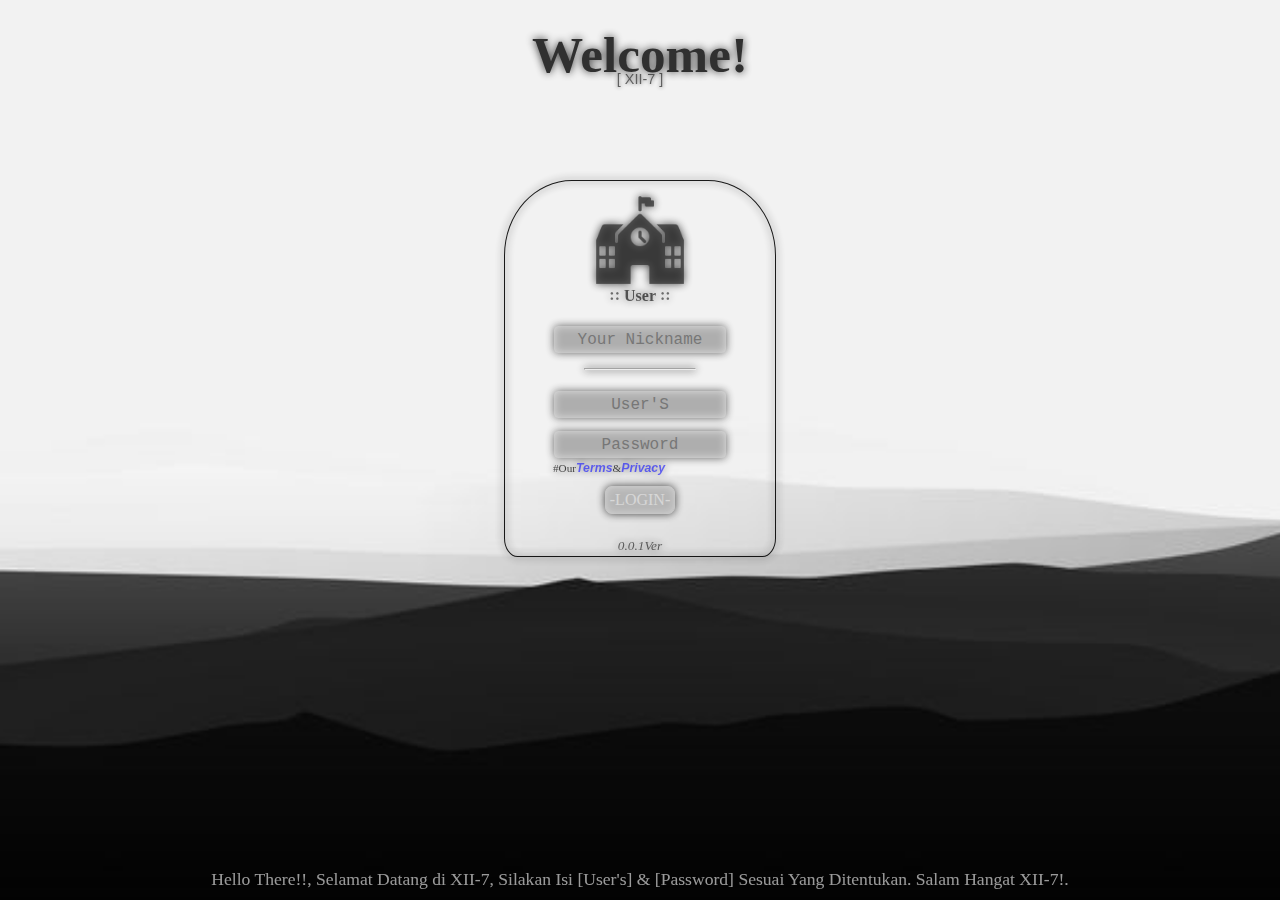
==== index.html @ 5abade15 "CXP 0.0.0" ====
<!DOCTYPE html>
<html lang="en">
    <head>
        <meta charset="UTF-8">
        <meta name="viewport" content="width=device-width, initial-scale=1.0">
        <title>XII-7 Login</title>
        <link rel="stylesheet" href="styles/styleLogin.css">
    </head>
    <body>
        <!-- HEADER -->
        <header id="header0">
            <h1 id="headerTitle">Welcome!</h1>
            <p id="headerP">[ XII-7 ]</p>
        </header>
        <!-- HEADER END -->

        <!-- CONTENTS -->
        <main>
            <form id="form0">
                <img src="assets/ClassXII-7.png" alt="class_Building"
                    id="imgClass0">
                <p id="pUsers">User</p>
                <input type="text" placeholder="Your Nickname" minlength="5" maxlength="8" id="tagNameData"
                    required>
                <hr style="width: 110px;" />
                <input type="text" placeholder="User'S" id="loginData" required>
                <input type="password" placeholder="Password" id="passData"
                    required>
                <p id="pDefensive">#Our<a href="#" id="aDefends">Terms</a>&<a
                        href="#" id="aDefends">Privacy</a></p>
                <button type="button" onclick="submitData0()" id="submitData">
                    <span id="spanSubmit0">-LOGIN-</span>
                    <span id="spanSubmit1">Wait..</span>
                </button>
                <p id="pVer">0.0.1Ver</p>
            </form>
            
            <div id="alertForm0">

            </div>

            <div id="loadingForm0">

            </div>
        </main>
        <!-- CONTENTS END -->

        <!-- FOOTER -->
        <footer id="footer0">
            <p id="pFooter">Hello There!!, Selamat Datang di XII-7, Silakan Isi
                [User's] & [Password] Sesuai Yang Ditentukan. Salam Hangat
                XII-7!.</p>
        </footer>
        <!-- FOOTER END -->

        <script src="scripts/dataLogin.js"></script>
    </body>
</html>
---- styles/styleLogin.css ----
*,
html {
    padding: 0;
    margin: 0;
}

body {
    width: 100%;
    height: 100vh;
    background: url(https://putra-00-a11y.github.io/CXProjects.github.io/assets/horizontalBGLogin.png);
    background-repeat: no-repeat;
    image-rendering: optimizeQuality;
    background-size: cover;
    background-position: left;
    animation-name: imgAnimate;
    animation-duration: 40s;
    animation-delay: .5s;
    animation-timing-function: linear;
    animation-iteration-count: infinite;
}

@keyframes imgAnimate {
    0% {
        background-position: left;
    }

    50% {
        background-position: right;
    }

    100% {
        background-position: left;
    }
}

header {
    display: flex;
    justify-content: center;
    align-items: center;
    background: none;
    color: black;
}

main {
    display: flex;
    justify-content: center;
    align-items: center;
    background: none;
    color: black;
}

footer {
    display: flex;
    justify-content: center;
    align-items: center;
    background: none;
    color: black;
}

#headerTitle {
    position: absolute;
    top: 25px;
    background: none;
    color: black;
    font-size: 3.2em;
    font-family: 'Gill Sans';
    font-weight: 600;
    font-style: normal;
    font-variant: normal;
    cursor: default;
    opacity: 80%;
    filter: drop-shadow(0 0 4px
    black);
    animation-name: text0HeadAnimate;
    animation-duration: .8s;
    animation-delay: 200ms;
    animation-timing-function: linear;
    animation-direction: normal;
    transform: translateY(0px);
}   

@keyframes text0HeadAnimate {
    from {
        transform: translateY(-11px);
        opacity: 0%;
    }

    to {
        transform: translateY(0px);
        opacity: 85%;
    }
}

#headerP {
    position: absolute;
    top: 71px;
    background: none;
    color: black;
    font-size: .9em;
    font-family: Arial;
    font-weight: 400;
    font-style: normal;
    font-variant: normal;
    cursor: default;
    opacity: 60%;
    filter: drop-shadow(0 0 2px
    black);
    animation-name: text00HeadAnimate;
    animation-duration: 6s;
    animation-delay: 200ms;
    animation-timing-function: linear;
    animation-direction: normal;
}
@keyframes text00HeadAnimate {
    from {
        opacity: 0%;
        transform: scale(.5);
    }

    to {
        opacity: 60%;
        transform: scale(1);
    }
}

form {
    position: absolute;
    top: 180px;
    width: 270px;
    height: 375px;
    background-color: transparent;
    color: black;
    border: 1px solid black;
    border-top-left-radius: 25% 20%;
    border-top-right-radius: 25% 20%;
    border-bottom-left-radius: 5% 5%;
    border-bottom-right-radius: 5% 5%;
    opacity: 90%;
    cursor: default;
    filter: drop-shadow(0 0 4px
    black);
    display: flex;
    justify-content: center;
    align-items: center;
}

#imgClass0 {
    position: absolute;
    top: 9px;
    width: 100px;
    height: 100px;
    background: none;
    opacity: 80%;
    cursor: default;
}

#pUsers {
    position: absolute;
    top: 106px;
    background: none;
    color: black;
    font-size: 1em;
    font-family: 'Lucida Sans';
    font-weight: 600;
    font-style: normal;
    font-variant: normal;
    opacity: 70%;
    cursor: default;
}

#pUsers::before,
#pUsers::after {
    content: " :: ";
    position: relative;
    top: -1px;
    font-weight: bold;
    opacity: 85%;
}

#tagNameData {
    position: absolute;
    top: 145px;
    background-color: lightgrey;
    color: black;
    width: 170px;
    height: 25px;
    font-size: 1em;
    font-family: 'Courier New';
    font-weight: 500;
    font-style: normal;
    font-variant: normal;
    border: 1px solid lightgrey;
    border-radius: 4px;
    opacity: 65%;
    text-align: center;
}

#tagNameData:hover {
    transition: 200ms ease-in-out;
    transition-delay: 0s;
    transition-timing-function: linear;
    background-color: lightblue;
    color: blue;
    opacity: 70%;
    border: 1px solid transparent;
    width: 160px;
}

#loginData {
    position: absolute;
    top: 210px;
    background-color: lightgrey;
    color: black;
    width: 170px;
    height: 25px;
    font-size: 1em;
    font-family: 'Courier New';
    font-weight: 500;
    font-style: normal;
    font-variant: normal;
    border: 1px solid lightgrey;
    border-radius: 4px;
    opacity: 65%;
    text-align: center;
}

#loginData:hover {
    transition: 200ms ease-in-out;
    transition-delay: 0s;
    transition-timing-function: linear;
    background-color: lightblue;
    color: blue;
    opacity: 70%;
    border: 1px solid transparent;
    width: 160px;
}

#passData {
    position: absolute;
    top: 250px; 
    background-color: lightgrey;
    color: black;
    width: 170px;
    height: 25px;
    font-size: 1em;
    font-family: 'Courier New';
    font-weight: 500;
    font-style: normal;
    font-variant: normal;
    border: 1px solid lightgrey;
    border-radius: 4px;
    opacity: 65%;
    text-align: center;
}

#passData:hover {
    transition: 200ms ease-in-out;
    transition-delay: 0s;
    transition-timing-function: linear;
    background-color: lightblue;
    color: blue;
    opacity: 70%;
    border: 1px solid transparent;
    width: 160px;
}

#submitData {
    position: absolute;
    top: 305px;
    padding: 4px;
    border: 1px solid lightgrey;
    border-radius: 7px;
    background-color: lightgrey;
    font-size: 1em;
    font-family: Georgia;
    font-weight: 500;
    font-style: normal;
    font-variant: normal;
    opacity: 80%;
    cursor: pointer;
}

#submitData:hover {
    transition: 200ms ease-in-out;
    transition-delay: 0s;
    transition-timing-function: linear;
    background-color: black;
    color: white;
    padding: 3px;
    opacity: 70%;
}

#pDefensive {
    position: absolute;
    top: 280px;
    left: 48px;
    background: none;
    color: black;
    font-size: .7em;
    font-family: 'Segoe UI';
    font-weight: 500;
    font-style: normal;
    font-variant: normal;
    opacity: 80%;
    cursor: default;
}

#aDefends {
    background: none;
    color: blue;
    font-size: 1.1em;
    font-family: Arial;
    font-weight: 600;
    font-style: italic;
    font-variant: normal;
    text-decoration: none;
    opacity: 80%;
    cursor: pointer;
}

#aDefends:hover {
    transition: 200ms ease-in-out;
    transition-delay: 0s;
    transition-timing-function: linear;
    color: purple;
    text-decoration: underline;
}

#pVer {
    position: fixed;
    bottom: 2px;
    background: none;
    color: black;
    font-size: smaller;
    font-family: 'Lucida Sans';
    font-weight: 400;
    font-style: oblique;
    font-variant: normal;
    opacity: 65%;
    cursor: default;
}

#pFooter {
    position: fixed;
    bottom: 10px;
    background: none;
    color: white;
    font-size: 1.1em;
    font-family: Cambria;
    font-weight: 400;
    font-style: normal;
    font-variant: normal;
    opacity: 60%;
    cursor: default;
    animation-name: pAnimateFooter;
    animation-duration: 2s;
    animation-delay: 1s;
    animation-timing-function: linear;
    animation-iteration-count: infinite;
    animation-direction: alternate;
}

@keyframes pAnimateFooter {
    from {
        opacity: 60%;
    }

    to {
        opacity: 0%;
    }
}

#spanSubmit0 {
    display: block;
    color: white;
}

#spanSubmit0 {
    display: block;
    color: white;
}

#spanSubmit1 {
    display: none;
}
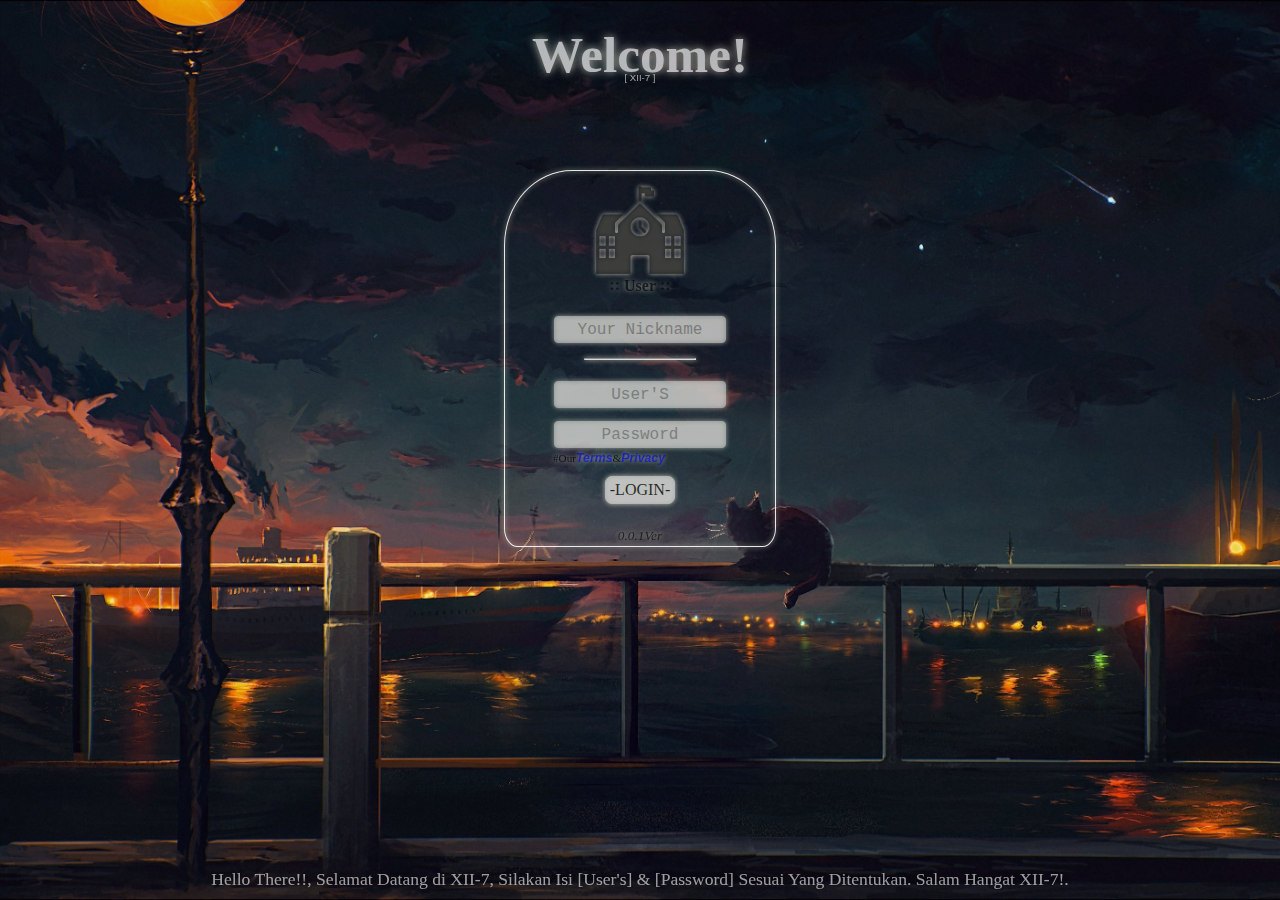
==== commit 16488cbf: "Updated CXP 0.0.1" ====
--- a/index.html
+++ b/index.html
@@ -17,8 +17,8 @@
         <!-- CONTENTS -->
         <main>
             <form id="form0">
-                <img src="assets/ClassXII-7.png" alt="class_Building"
-                    id="imgClass0">
+                <img src="assets/ClassXII-7.png" alt="class_building"
+                    id="imgClass0" loading="lazy">
                 <p id="pUsers">User</p>
                 <input type="text" placeholder="Your Nickname" minlength="5" maxlength="8" id="tagNameData"
                     required>
@@ -26,17 +26,21 @@
                 <input type="text" placeholder="User'S" id="loginData" required>
                 <input type="password" placeholder="Password" id="passData"
                     required>
-                <p id="pDefensive">#Our<a href="#" id="aDefends">Terms</a>&<a
-                        href="#" id="aDefends">Privacy</a></p>
+                <p id="pDefensive">#Our<a href="terms.html" id="aDefends">Terms</a>&<a
+                        href="privacy.html" id="aDefends">Privacy</a></p>
                 <button type="button" onclick="submitData0()" id="submitData">
                     <span id="spanSubmit0">-LOGIN-</span>
-                    <span id="spanSubmit1">Wait..</span>
+                    <span id="spanSubmit1">Waiting..</span>
                 </button>
                 <p id="pVer">0.0.1Ver</p>
             </form>
             
             <div id="alertForm0">
-
+                <h2 id="h2TextAlert">REFRESH IT!</h2>
+                <img src="assets/CircleAnimate.png" alt="reload_page" loading="lazy" id="reloadingPage">
+                <p id="pReloading">Anda Terlalu Lama Di Dalam Form Sehingga <strong>Keamanan Diterapkan</strong><br />
+                    <hr style="width: 100px; margin: 0; padding: 0;" />
+                    <br /><i>>Refresh Halaman<</i> Untuk Memuat Ulang kembali</p>
             </div>
 
             <div id="loadingForm0">
--- a/styles/styleLogin.css
+++ b/styles/styleLogin.css
@@ -7,13 +7,13 @@
 body {
     width: 100%;
     height: 100vh;
-    background: url(https://putra-00-a11y.github.io/CXProjects.github.io/assets/horizontalBGLogin.png);
+    background: url(/assets/HRZBGNight.png);
     background-repeat: no-repeat;
     image-rendering: optimizeQuality;
     background-size: cover;
     background-position: left;
     animation-name: imgAnimate;
-    animation-duration: 40s;
+    animation-duration: 70s;
     animation-delay: .5s;
     animation-timing-function: linear;
     animation-iteration-count: infinite;
@@ -61,16 +61,16 @@
     position: absolute;
     top: 25px;
     background: none;
-    color: black;
+    color: white;
     font-size: 3.2em;
     font-family: 'Gill Sans';
     font-weight: 600;
     font-style: normal;
     font-variant: normal;
     cursor: default;
-    opacity: 80%;
+    opacity: 70%;
     filter: drop-shadow(0 0 4px
-    black);
+    beige);
     animation-name: text0HeadAnimate;
     animation-duration: .8s;
     animation-delay: 200ms;
@@ -87,16 +87,16 @@
 
     to {
         transform: translateY(0px);
-        opacity: 85%;
+        opacity: 70%;
     }
 }
 
 #headerP {
     position: absolute;
-    top: 71px;
-    background: none;
-    color: black;
-    font-size: .9em;
+    top: 71.5px;
+    background: none;
+    color: white;
+    font-size: .6em;
     font-family: Arial;
     font-weight: 400;
     font-style: normal;
@@ -125,20 +125,20 @@
 
 form {
     position: absolute;
-    top: 180px;
+    top: 170px;
     width: 270px;
     height: 375px;
     background-color: transparent;
     color: black;
-    border: 1px solid black;
+    border: 1px solid white;
     border-top-left-radius: 25% 20%;
     border-top-right-radius: 25% 20%;
     border-bottom-left-radius: 5% 5%;
     border-bottom-right-radius: 5% 5%;
     opacity: 90%;
     cursor: default;
-    filter: drop-shadow(0 0 4px
-    black);
+    filter: drop-shadow(0 0 2.5px
+    beige);
     display: flex;
     justify-content: center;
     align-items: center;
@@ -200,7 +200,7 @@
     transition-delay: 0s;
     transition-timing-function: linear;
     background-color: lightblue;
-    color: blue;
+    color: black;
     opacity: 70%;
     border: 1px solid transparent;
     width: 160px;
@@ -229,7 +229,7 @@
     transition-delay: 0s;
     transition-timing-function: linear;
     background-color: lightblue;
-    color: blue;
+    color: black;
     opacity: 70%;
     border: 1px solid transparent;
     width: 160px;
@@ -258,7 +258,7 @@
     transition-delay: 0s;
     transition-timing-function: linear;
     background-color: lightblue;
-    color: blue;
+    color: black;
     opacity: 70%;
     border: 1px solid transparent;
     width: 160px;
@@ -271,6 +271,7 @@
     border: 1px solid lightgrey;
     border-radius: 7px;
     background-color: lightgrey;
+    color: black;
     font-size: 1em;
     font-family: Georgia;
     font-weight: 500;
@@ -322,7 +323,8 @@
     transition: 200ms ease-in-out;
     transition-delay: 0s;
     transition-timing-function: linear;
-    color: purple;
+    color: white;
+    opacity: 85%;
     text-decoration: underline;
 }
 
@@ -336,7 +338,7 @@
     font-weight: 400;
     font-style: oblique;
     font-variant: normal;
-    opacity: 65%;
+    opacity: 70%;
     cursor: default;
 }
 
@@ -358,6 +360,8 @@
     animation-timing-function: linear;
     animation-iteration-count: infinite;
     animation-direction: alternate;
+    filter: drop-shadow(0 0 2px
+    black);
 }
 
 @keyframes pAnimateFooter {
@@ -372,14 +376,109 @@
 
 #spanSubmit0 {
     display: block;
-    color: white;
-}
-
-#spanSubmit0 {
-    display: block;
-    color: white;
 }
 
 #spanSubmit1 {
     display: none;
+}
+
+#alertForm0 {
+    position: absolute;
+    top: 200px;
+    width: 260px;
+    height: 260px;
+    border: 1px solid beige;
+    border-radius: 5% 15% 5% 15%;
+    background-color: beige;
+    color: black;
+    opacity: 60%;
+    cursor: default;
+    animation-name: textAnimateAlert;
+    animation-duration: 1s;
+    animation-delay: 0s;
+    animation-timing-function: linear;
+    animation-direction: normal;
+    filter: drop-shadow(4px -3px 5px
+    beige);
+    display: flex;
+    justify-content: center;
+    align-items: center;
+}
+
+@keyframes textAnimateAlert {
+    from {
+        opacity: 0%;
+        transform: scale(.6);
+    }
+
+    to {
+        opacity: 60%;
+        transform: scale(1);
+    }
+}
+
+#h2TextAlert {
+    position: relative;
+    background: none;
+    top: 10px;
+    color: black;
+    font-size: 1.4em;
+    font-family: Georgia;
+    font-weight: 700;
+    font-style: italic;
+    font-variant: normal;
+    opacity: 80%;
+    cursor: default;
+    text-align: center;
+}
+
+#reloadingPage {
+    position: relative;
+    top: 15px;
+    width: 100px;
+    height: 100px;
+    left: 75px;
+    opacity: 80%;
+    cursor: default;
+    filter: drop-shadow(0 0 7px
+    black);
+    animation-name: circleAnimateReload;
+    animation-duration: 1s;
+    animation-delay: 200ms;
+    animation-timing-function: linear;
+    animation-iteration-count: infinite;
+    animation-direction: normal;
+    transform: rotate(0deg);
+}
+
+@keyframes circleAnimateReload {
+    0% {  
+        transform: rotate(0deg);
+        scale: 1;
+    }
+
+    50% {
+        transform: rotate(180deg);
+        scale: .9;
+    }
+
+    100% {
+        transform: rotate(360deg);
+        scale: 1;
+    }
+}
+
+#pReloading {
+    position: relative;
+    left: 8px;
+    background: none;
+    column-rule: black;
+    text-align: left;
+    padding: 10px;
+    font-size: .95em;
+    font-family: Verdana;
+    opacity: 80%;
+    cursor: default;
+    margin: 0;
+    padding: 0;
 }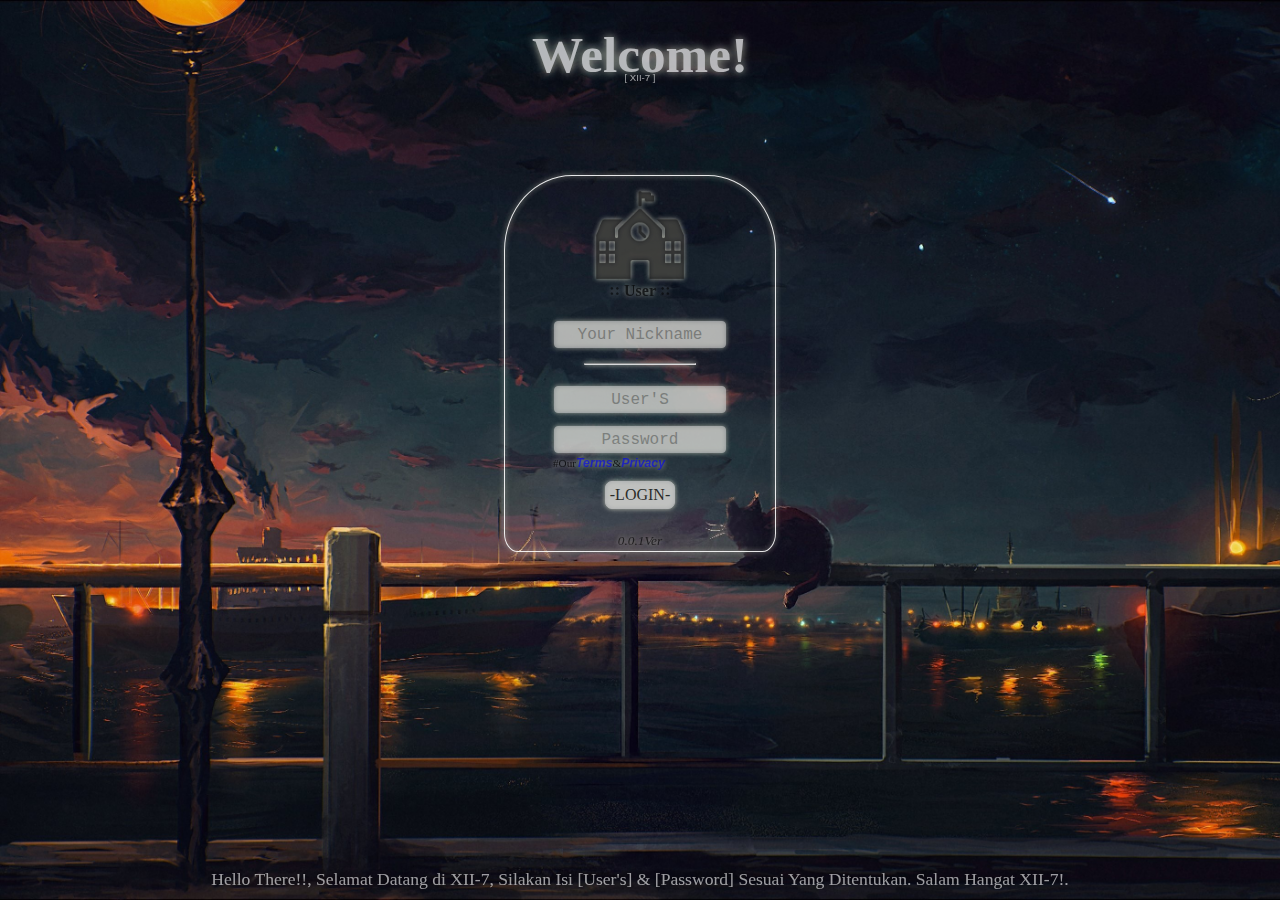
==== commit a285c7bb: "Updated CXP 0.0.2" ====
--- a/index.html
+++ b/index.html
@@ -3,7 +3,7 @@
     <head>
         <meta charset="UTF-8">
         <meta name="viewport" content="width=device-width, initial-scale=1.0">
-        <title>XII-7 Login</title>
+        <title>XII-7 Login | CXP</title>
         <link rel="stylesheet" href="styles/styleLogin.css">
     </head>
     <body>
--- a/styles/styleLogin.css
+++ b/styles/styleLogin.css
@@ -7,7 +7,7 @@
 body {
     width: 100%;
     height: 100vh;
-    background: url(/assets/HRZBGNight.png);
+    background: url(https://putra-00-a11y.github.io/CXProjects.github.io/assets/HRZBGNight.png);
     background-repeat: no-repeat;
     image-rendering: optimizeQuality;
     background-size: cover;
@@ -17,6 +17,9 @@
     animation-delay: .5s;
     animation-timing-function: linear;
     animation-iteration-count: infinite;
+    display: flex;
+    justify-content: center;
+    align-items: center;
 }
 
 @keyframes imgAnimate {
@@ -125,7 +128,7 @@
 
 form {
     position: absolute;
-    top: 170px;
+    top: 175px;
     width: 270px;
     height: 375px;
     background-color: transparent;
@@ -142,6 +145,27 @@
     display: flex;
     justify-content: center;
     align-items: center;
+    animation-name: formAnimate0;
+    animation-duration: 1.3s;
+    animation-delay: 0s;
+    animation-timing-function: linear;
+    animation-direction: normal;
+    transform: translateY(0);
+    scale: 1;
+}
+
+@keyframes formAnimate0 {
+    from {
+        scale: .2;
+        transform: translateY(-160px);
+        opacity: 10%;
+    }
+
+    to {
+        transform: translateY(0);
+        scale: 1;
+        opacity: 90%;
+    }
 }
 
 #imgClass0 {
@@ -481,4 +505,139 @@
     cursor: default;
     margin: 0;
     padding: 0;
+}
+
+#divWrapPrivacy {
+    position: absolute;
+    top: 160px;
+    width: 270px;
+    height: 400px;
+    border: 1px solid black;
+    border-radius: 2%;
+    background-color: beige;
+    color: black;
+    opacity: 70%;
+    cursor: default;
+    display: flex;
+    justify-content: center;
+    align-items: center;
+    filter: drop-shadow(0 0 4px
+    black);
+    animation-name: privacyAnimateDiv;
+    animation-duration: 1s;
+    animation-delay: 0s;
+    animation-timing-function: linear;
+    animation-direction: normal;
+    transform: translateY(0);
+    scale: 1;
+}
+
+#divWrapPrivacy:hover {
+    transition: 200ms ease-in-out;
+    transition-delay: 0s;
+    transition-timing-function: linear;
+    scale: 1.05;
+    transform: translateY(15px);
+}
+
+@keyframes privacyAnimateDiv {
+    from {
+        opacity: 10%;
+        transform: translateY(-180px);
+        scale: .4;
+    }
+
+    to {
+        opacity: 70%;
+        transform: translateY(0);
+        scale: 1;
+    }
+}
+
+#h1Privacy {
+    position: absolute;
+    top: 35px;
+    background: none;
+    color: white;
+    font-size: 2.3em;
+    font-family: Cambria;
+    font-weight: 600;
+    font-style: normal;
+    font-variant: normal;
+    opacity: 80%;
+    cursor: default;
+    filter: drop-shadow(0 0 3px
+    beige);
+}
+
+#privacyIcon0 {
+    padding: 5px;
+    position: absolute;
+    top: 50px;
+    width: 140px;
+    height: 140px;
+    background: none;
+    border: 1px solid black;
+    border-radius: 20%;
+    opacity: 80%;
+    cursor: default;
+    filter: drop-shadow(0 0 7px
+    blue);
+}
+
+#privacyA {
+    position: absolute;
+    top: 210px;
+    background: none;
+    color: black;
+    font-size: 1em;
+    font-family: Arial;
+    font-weight: 500;
+    font-style: italic;
+    font-variant: normal;
+    opacity: 70%;
+    cursor: pointer;
+    text-decoration: none;
+}
+
+#privacyA:hover {
+    transition: 200ms ease-in-out;
+    transition-delay: 0s;
+    transition-timing-function: linear;
+    background: none;
+    color: red;
+    text-decoration: underline;
+    filter: drop-shadow(0 0 2px
+    red);
+}
+
+#buttonPrivacy {
+    padding: 6px;
+    position: absolute;
+    top: 280px;
+    background-color: coral;
+    color: black;
+    border: 1px solid transparent;
+    border-radius: 4px;
+    font-size: 1em;
+    font-family: Verdana;
+    font-weight: 600;
+    font-style: normal;
+    font-variant: normal;
+    opacity: 70%;
+    cursor: pointer;
+    filter: drop-shadow(0 0 4px
+    black);
+}
+
+#buttonPrivacy:hover{
+    transition: 200ms ease-in-out;
+    transition-delay: 0s;
+    transition-timing-function: linear;
+    background-color: black;
+    color: white;
+    text-decoration: overline dotted;
+    border: 1px solid red;
+    filter: drop-shadow(0 0 3px
+    red);
 }